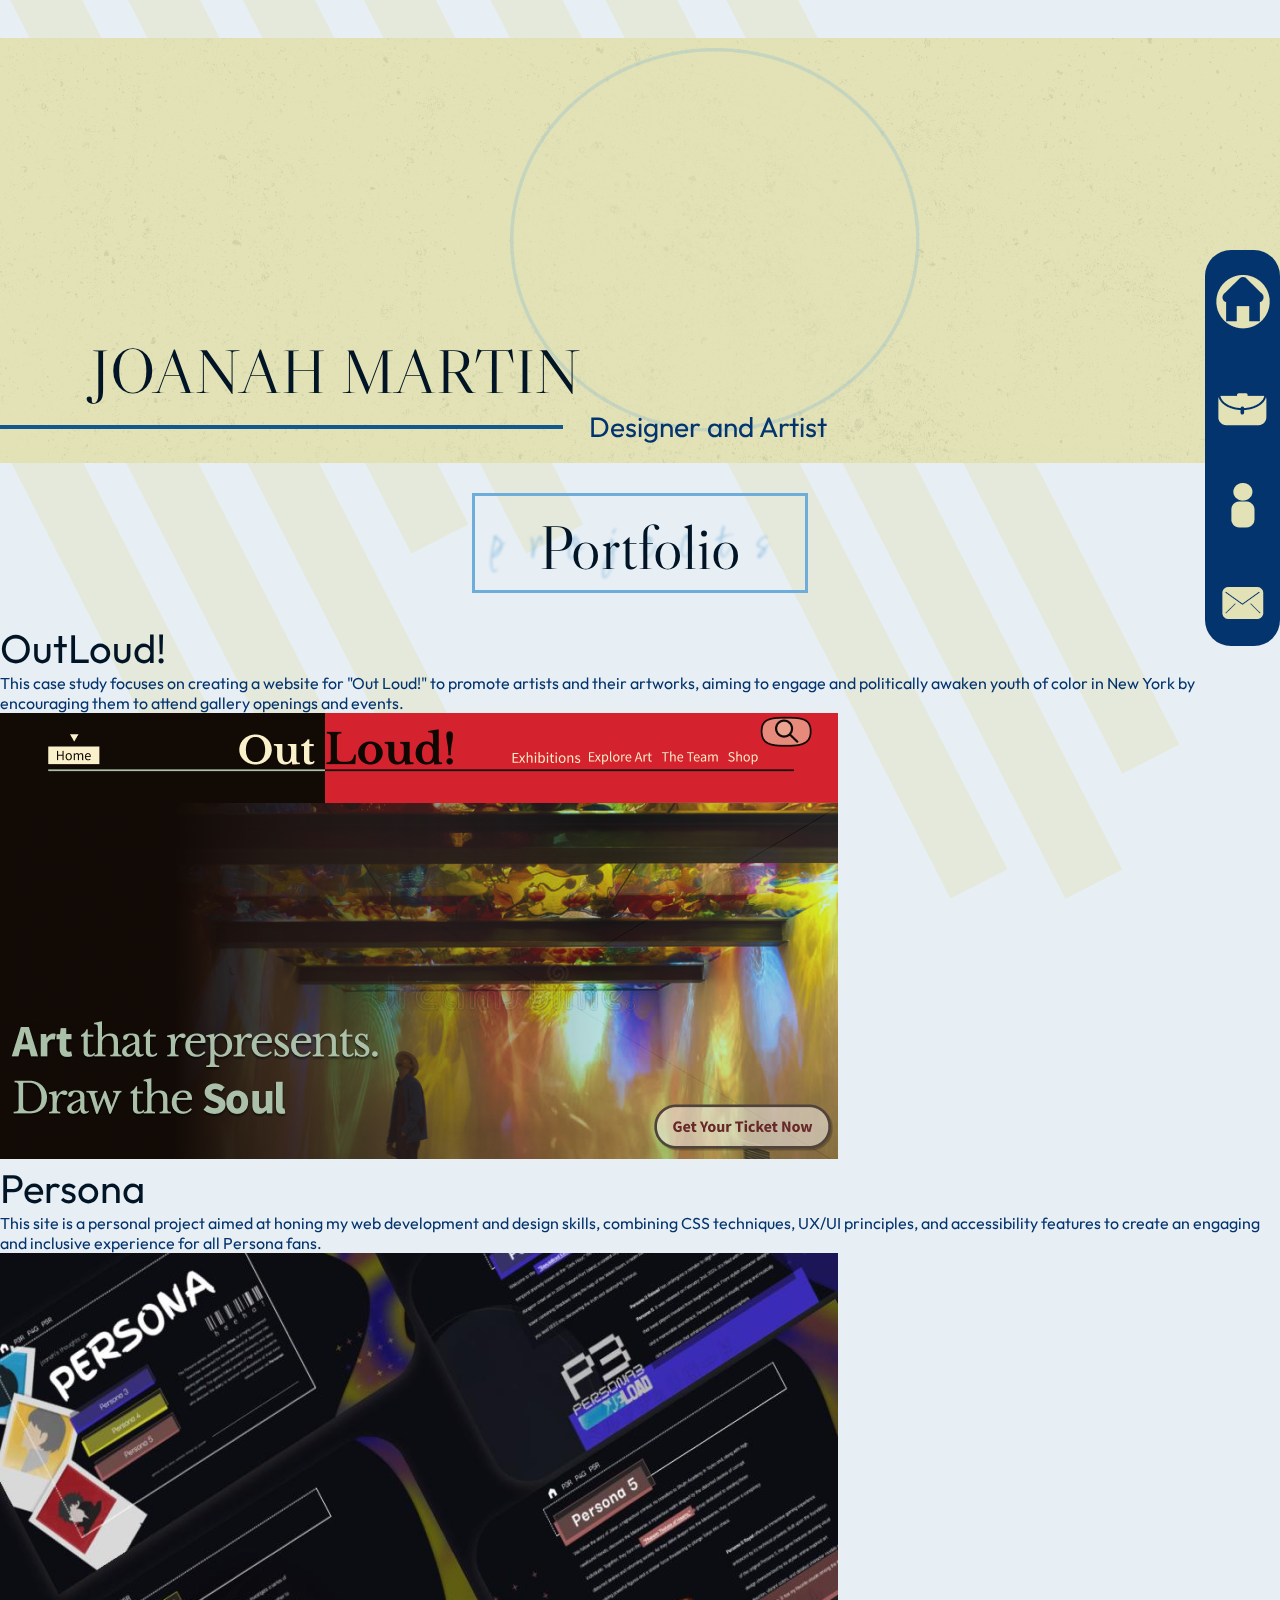
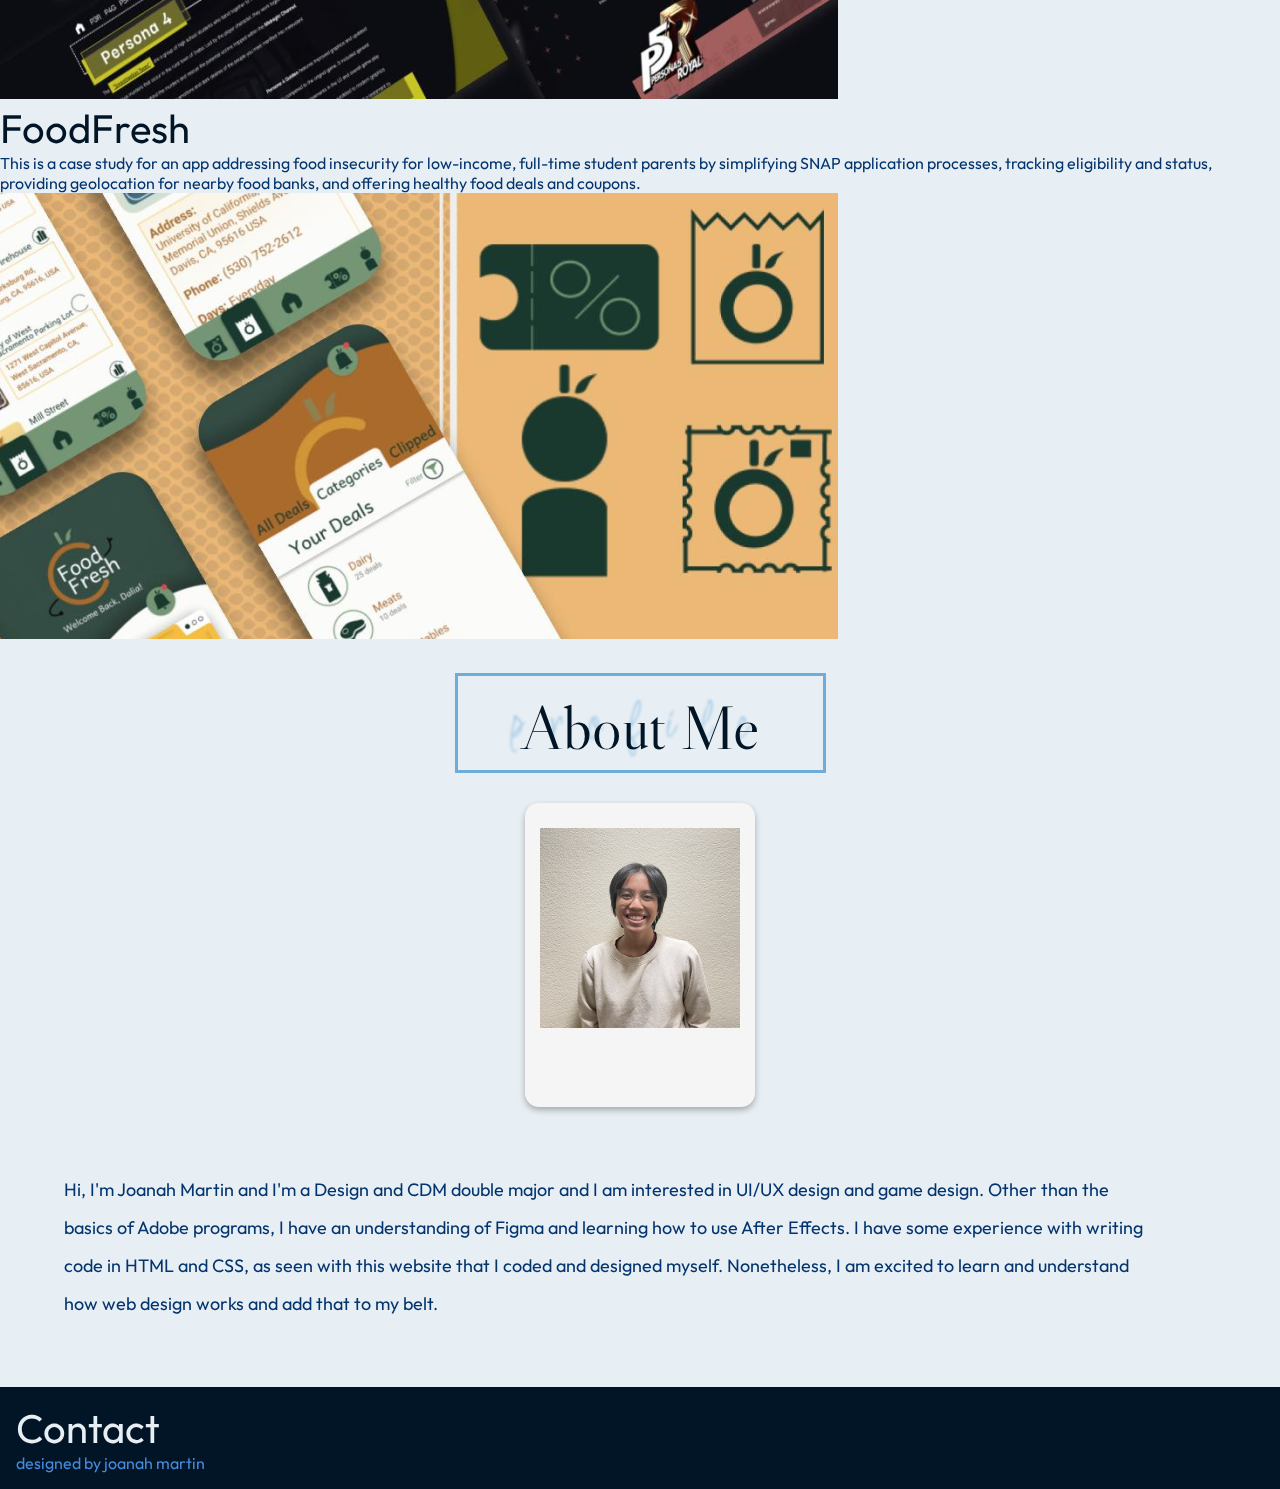
==== index.html @ 05f33e57 "more CSS" ====
<!DOCTYPE html>
<html lang="en">
<head>
    <meta charset="UTF-8" />
    <title>Portfolio Joanah</title>
    <!-- normalize -->
    <link href="https://cdjn.cloudflare.com/ajax/libs/normalize/8.0.1/normalize.min.css" rel="stylesheet">
    <meta name="viewport" content="width=device-width, initial-scale=1.0">
    <!-- fonts -->
    <link href="https://fonts.googleapis.com/css2?family=Libre+Caslon+Display&display=swap" rel="stylesheet">
    <link href="https://fonts.googleapis.com/css2?family=Outfit:wght@100..900&display=swap" rel="stylesheet">
    <link href="https://fonts.googleapis.com/css2?family=Licorice&display=swap" rel="stylesheet">
    <!-- stylesheet -->
    <link rel="stylesheet" href="mainstyle.css">
</head>

<body>
    <img src="images/backgroundRects.png" alt="background rectangles for visual flair" id="backgroundRects">
    <header>
        <img src="images/headerBGEllipse.png" alt="background ellipse">
        <h1>JOANAH MARTIN</h1>
        <p>Designer and Artist</p>
    </header>

    <!-- main nav -->
    <nav>
        <ul>
            <li><a href="index.html"><img src="images/homeICON.png" alt="home button"></a></li>
            <li><a href="subpages/projectsNavigation.html"><img src="images/portfolioICON.png" alt="portfolio icon"></a></li>
            <li class="aboutIcon"><a href="#aboutScroll"><img src="images/aboutICON.png" alt="about me icon"></a></li>
            <li><a href="subpages/contactMe.html"><img src="images/contactICON.png" alt="contact me icon"></a></li>
        </ul>
    </nav>

    <!-- project showcase -->
    <main id="projectShowcase">
        <div class="headerDesign">
            <h2>Portfolio</h2>
            <p class="textDecor">projects</p>
        </div>
        <section>
            <article class="projectBox">   
                <a href="subpages/projects/project1.html"><h3>OutLoud!</h3></a>
                <div>
                    <p class="mobileStyling">Website case study</p>
                    <p class="desktopStyling">This case study focuses on creating a website for "Out Loud!" to promote artists and their artworks, aiming to engage and politically awaken youth of color in New York by encouraging them to attend gallery openings and events.</p>
                    <img src="images/outloudIMG.png" alt="outloud website screenshot">
                </div>
            </article>

            <article class="projectBox">   
                <a href="subpages/projects/project2.html"><h3>Persona</h3></a>
                <div>
                    <p class="mobileStyling">Website fan project</p>
                    <p class="desktopStyling">This site is a personal project aimed at honing my web development and design skills, combining CSS techniques, UX/UI principles, and accessibility features to create an engaging and inclusive experience for all Persona fans.</p>
                    <img src="images/personaIMG.png" alt="persona fan website">
                </div>
            </article>

            <article class="projectBox">   
                <a href="subpages/projects/project3.html"><h3>FoodFresh</h3></a>
                <div>
                    <p class="mobileStyling">App case study</p>
                    <p class="desktopStyling">This is a case study for an app addressing food insecurity for low-income, full-time student parents by simplifying SNAP application processes, tracking eligibility and status, providing geolocation for nearby food banks, and offering healthy food deals and coupons.</p>
                    <img src="images/foodfreshIMG.png" alt="food fresh app">
                </div>
            </article>
        </section>
    </main>

    <!-- About Me-general -->
    <aside id="aboutMe">
        <div class="headerDesign">
            <h2 id="aboutScroll"> About Me</h2>
            <p class="textDecor">profile</p>
        </div>

        <div class="aboutImg">
            <img src="images/me.jpg" alt="an image of me">
        </div>
        <p class="aboutText">Hi, I'm Joanah Martin and I'm a Design and CDM double major and I am interested in UI/UX design and game design. Other than the basics of Adobe programs, I have an understanding of Figma and learning how to use After Effects. I have some experience with writing code in HTML and CSS, as seen with this website that I coded and designed myself. Nonetheless, I am excited to learn and understand how web design works and add that to my belt.</p>
    </aside>
    
    <!-- footer -->
    <footer>
        <h3>Contact</h3>
        <p>designed by joanah martin</p>
    </footer>
</body>
</html>
---- mainstyle.css ----
/******* GENERAL STYLING ********/
body {
    margin: 0px;
    padding: 0px;
    background-color: #E8EFF4;
    overflow-x: hidden;
}

h1, h2 {
    font-family: "Libre Caslon Display", serif;
    font-weight: 100;
    margin: 0px;
    font-size: 62px;
    color: #021526;
}

section article.projectBox a:visited, section article.projectBox a, h3 {
    font-family: "Outfit", sans-serif;
    color: #021526;
    text-decoration: none;
    font-size: 40px;
    font-weight: 400;
    margin: 0px;
}

p.mobileStyling {
    display: none;
}

p {
    font-family: "Outfit", sans-serif;
    color: #03346E;
    margin: 0px;
    font-size: 16px;
}

p.textDecor {
    font-family: "Licorice", cursive;
    color: #6EACDA;
    font-size: 53px;
}

div.headerDesign {
    height: 100px;
    justify-content: center;
    display: flex;
    margin-top: 30px;
    margin-bottom: 30px;
}

div.headerDesign h2 {
    border-style: solid;
    border-color: #6EACDA;
    padding: 1% 5%;
}

div.headerDesign p.textDecor{
    padding-top: 1.5%;
    position: absolute;
    z-index: -1;
    color: transparent;
    text-shadow: 0 0 3px #6eacdaa1;
    letter-spacing: 25px;
}

/******* BACKGROUND ELEMENTS ********/
#backgroundRects {
    position: fixed;
    z-index: -2;
    overflow: hidden;
    transform: translate(-200px, -550px);
}

/******* NAVIGATION ********/
nav ul {
    display: flex;
    background-color: #03346E;
    justify-content: space-between;
    list-style-type: none;
    align-items: center;
    border-radius: 26px;
    padding-left: 0px;
    padding-right: 0px;
    position: fixed;
    top: 26%;
    height: 44%;
    flex-direction: column;
    right: 0%;
    z-index: 10;
}

nav ul li {
    padding: 25px 5px 25px 5px;
}
nav ul li a {
    height: 54px;
    display: block;
}

/******* HEADER ********/
header {
    background-image: url("images/headerBackground.png");
    height: 425px;
    margin-top: 3%;
}

header h1 {
    padding-top: 295px;
    padding-left: 7%;
}

header p {
    font-size: 28px;
    padding-left: 46%;
}

header h1, header p {
    position: relative;
    z-index: 1;
}

header p::before {
    content: "";
    display: block;
    width: 44%;
    background: #11588C;
    left: 0%;
    top: 46%;
    position: absolute;
    padding-top: 4px;
}

header img {
    display: block;
    position: absolute;
    width: 32%;
    opacity: 0.5;
    transform: translate(510px, 10px);
    max-width: 430px;
}

/******* PROJECT SHOWCASE ********/
#projectShowcase {
    overflow-x: hidden;
}

/******* ABOUT ME ********/
aside p.aboutText {
    padding: 5%;
    padding-right: 10%;
    font-size: 18px;
    line-height: 38px;
}

aside img {
    width: 200px;
    height: 200px;
    padding: 25px 15px 79px;
    box-shadow: 0 3px 6px rgba(0, 0, 0, .3);
    background: whitesmoke;
    display: block;
    margin-left: auto;
    border-radius: 14px;
    margin-right: auto;
}

/******* FOOTER ********/
footer {
    background-color: #021526;
    padding: 16px;
}

footer h3 {
    color: #E8EFF4;
}

footer p {
    color: #458bdd;
}

/* Mobile styles */
@media screen and (max-width: 768px) {
    /******* GENERAL STYLING ********/
    body {
        overflow-x: hidden;
    }
    p.desktopStyling{
        display: none;
    }

    /******* BACKGROUND ELEMENTS ********/
    #backgroundRects {
        width: 990px;
    }

    /******* HEADER ********/
    header {
        height: auto;
        overflow-x: hidden;
    }
    header img {
        display: block;
        position: relative;
        width: 60%;
        opacity: 0.5;
        transform: translateX(190px);
    }

    header h1 {
        font-family: "Libre Caslon Display", serif;
        font-weight: 100;
        font-size: 55px;
        margin: 0%;
        padding: 17% 19% 0% 6%;
        color: #021526;
        position: absolute;
        transform: translate(0%, -100%);
    }

    header p {
        font-family: "Outfit", sans-serif;
        color: #11588C;
        font-size: 25px;
        padding-left: 40%;
        padding-bottom: 10px;
        margin: 0px;
        margin-left: -15%;
    }

    header p::before {
        content: "";
        display: block;
        width: 33%;
        background: #11588C;
        left: 0;
        top: 35%;
        position: absolute;
        padding-top: 4px;
    }

    /******* NAVIGATION ********/
    nav ul {
        display: flex;
        background-color: #03346E;
        list-style-type: none;
        align-items: baseline;
        border-radius: 7%;
        padding-left: 10px;
        padding-right: 10px;
        position: fixed;
        top: 89%;
        width: 97%;
        flex-direction: row;
        flex-wrap: nowrap;
    }
    
    nav ul a:visited, nav ul a {
        color: #E2E2B6;
    }

    nav ul li {
        padding: 11px 15px 5px 15px;
    }

    nav ul li a img {
        height: 50%;
    }

    /******* PROJECT SHOWCASE ********/
    #projectShowcase article.projectBox img {
        overflow: hidden;
    }

    #projectShowcase p.mobileStyling {
        display: block;
    }

    /******* ABOUT ME ********/
    aside p.aboutText {
        padding: 10%;
        line-height: 30px;
    }

    /******* FOOTER ********/
    footer {
        opacity: 0%;
    }

}
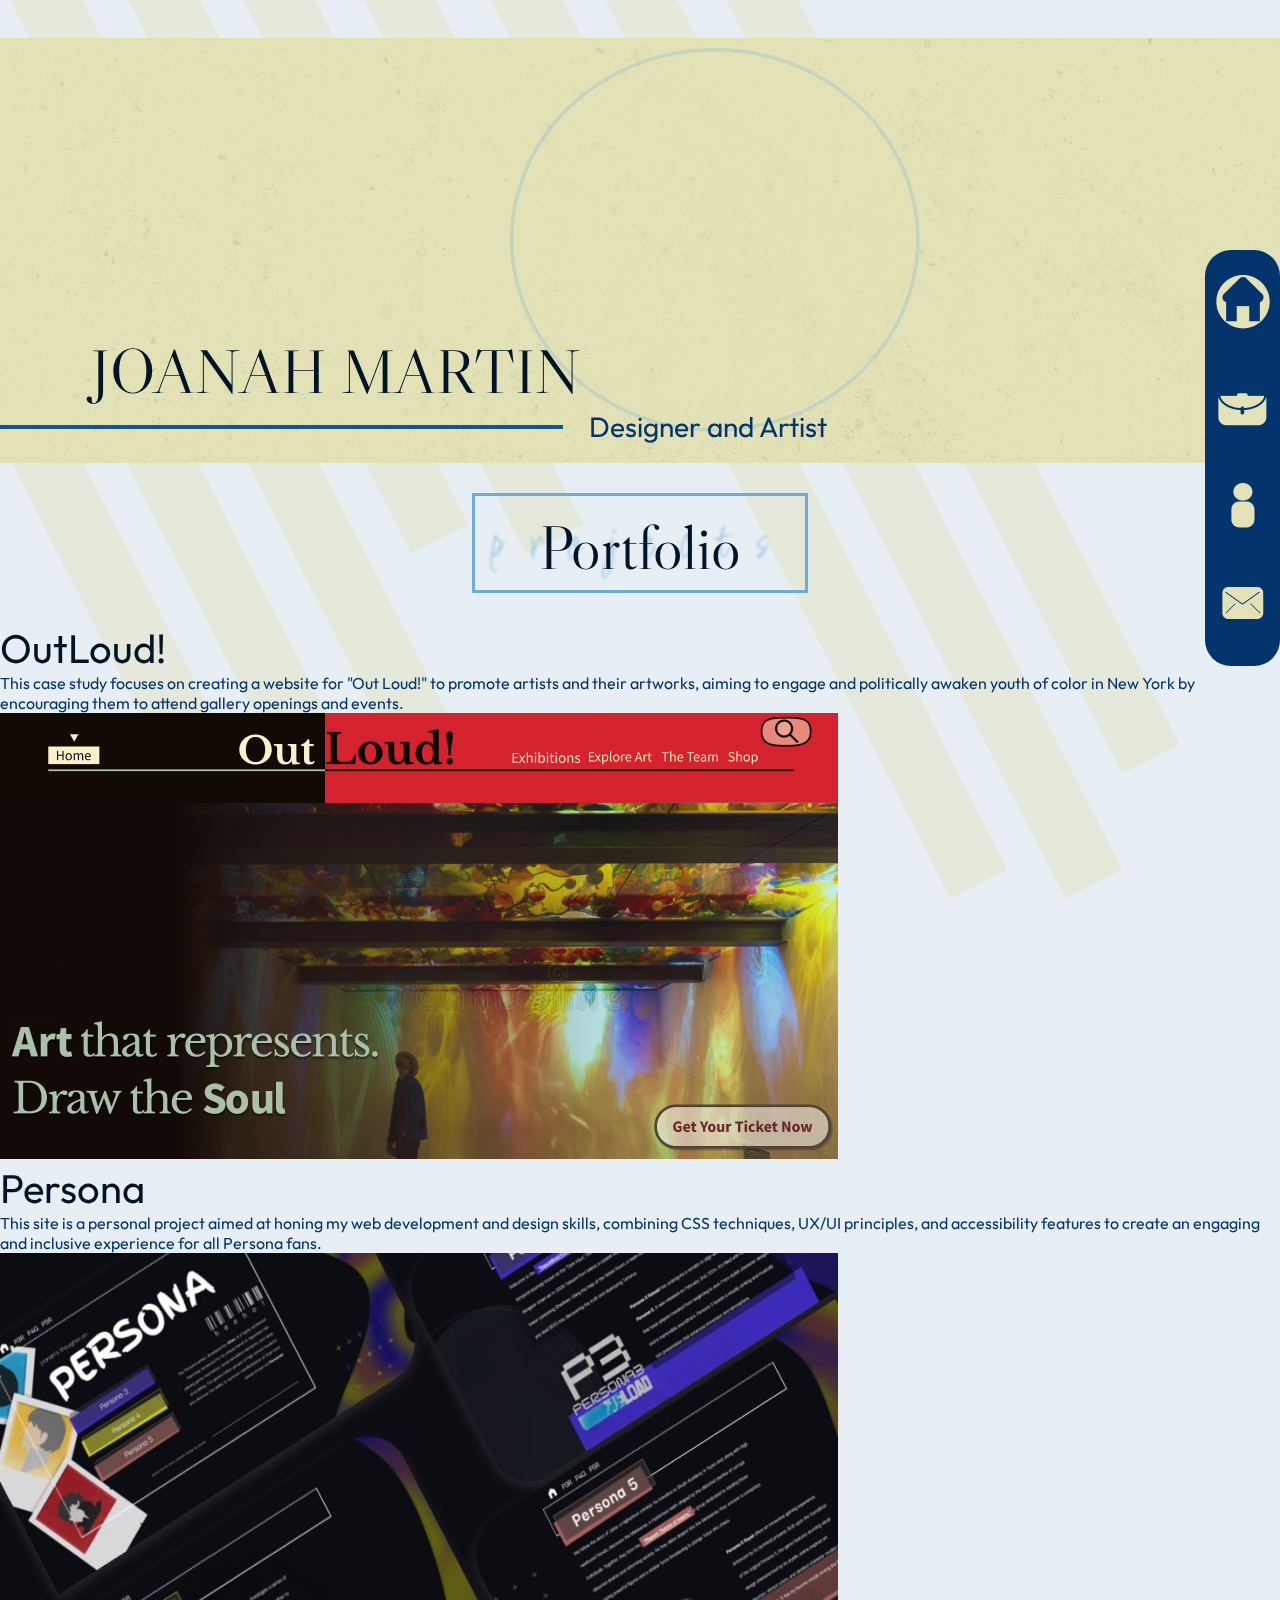
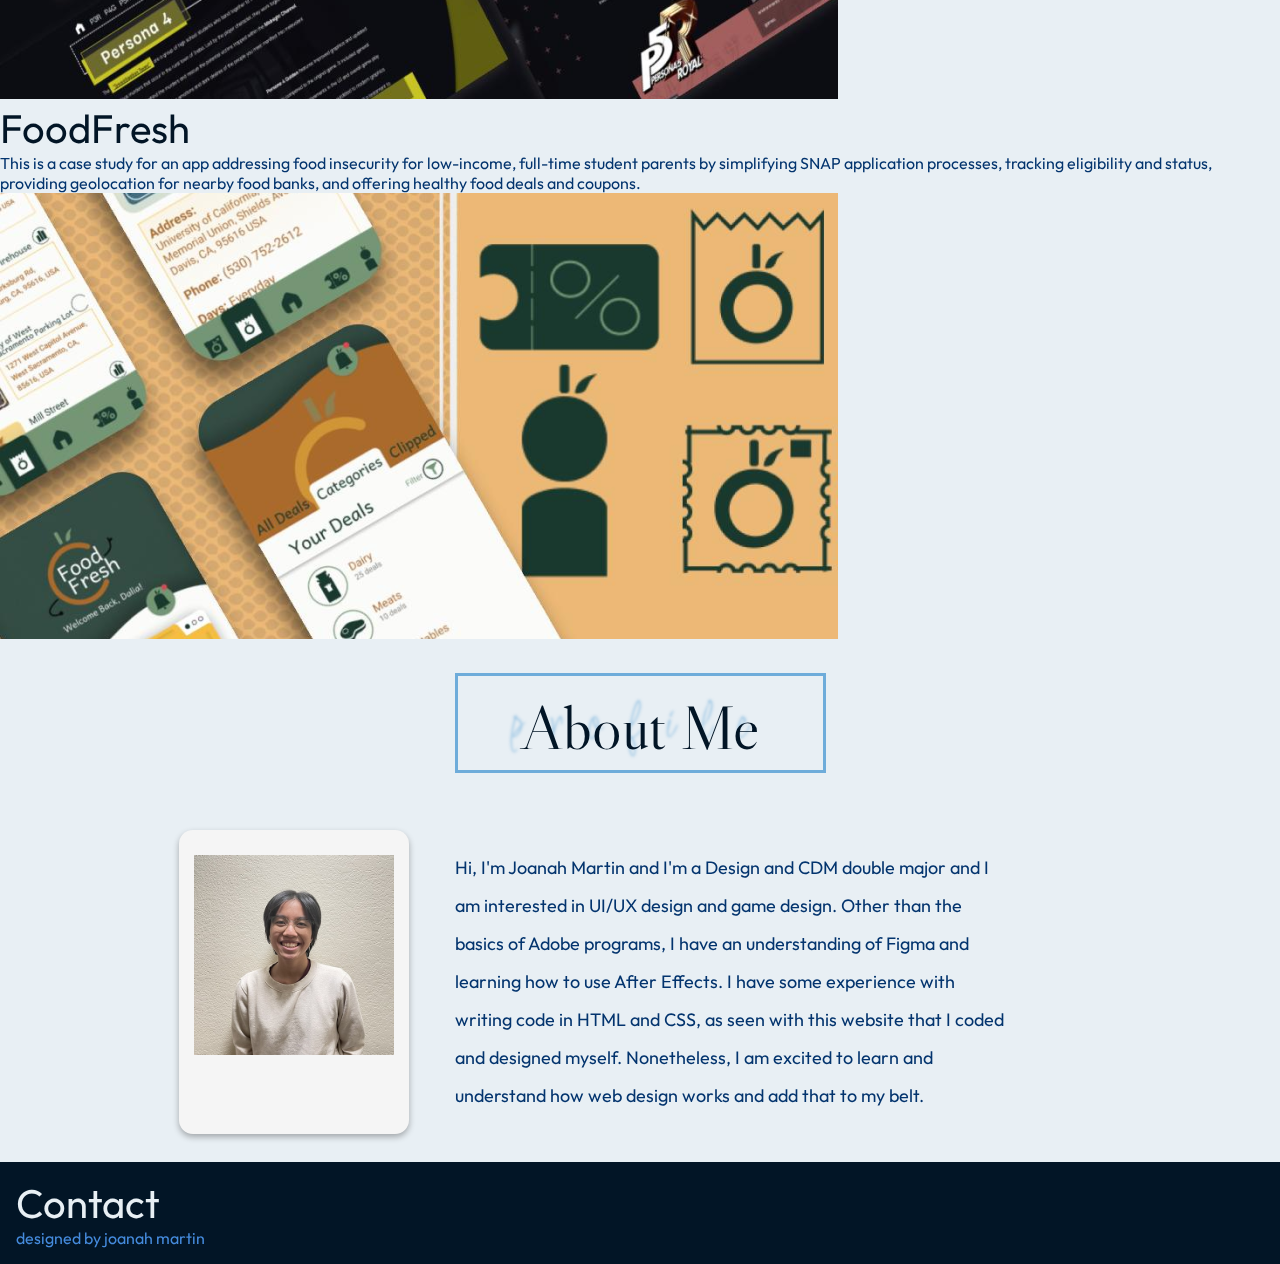
==== commit 3d075fbf: "more CSS" ====
--- a/index.html
+++ b/index.html
@@ -75,10 +75,12 @@
             <p class="textDecor">profile</p>
         </div>
 
-        <div class="aboutImg">
-            <img src="images/me.jpg" alt="an image of me">
+        <div class="aboutBody">
+            <div class="aboutImg">
+                <img src="images/me.jpg" alt="an image of me">
+            </div>
+            <p class="aboutText">Hi, I'm Joanah Martin and I'm a Design and CDM double major and I am interested in UI/UX design and game design. Other than the basics of Adobe programs, I have an understanding of Figma and learning how to use After Effects. I have some experience with writing code in HTML and CSS, as seen with this website that I coded and designed myself. Nonetheless, I am excited to learn and understand how web design works and add that to my belt.</p>
         </div>
-        <p class="aboutText">Hi, I'm Joanah Martin and I'm a Design and CDM double major and I am interested in UI/UX design and game design. Other than the basics of Adobe programs, I have an understanding of Figma and learning how to use After Effects. I have some experience with writing code in HTML and CSS, as seen with this website that I coded and designed myself. Nonetheless, I am excited to learn and understand how web design works and add that to my belt.</p>
     </aside>
     
     <!-- footer -->
--- a/mainstyle.css
+++ b/mainstyle.css
@@ -83,7 +83,7 @@
     padding-right: 0px;
     position: fixed;
     top: 26%;
-    height: 44%;
+    height: auto;
     flex-direction: column;
     right: 0%;
     z-index: 10;
@@ -162,6 +162,13 @@
     margin-left: auto;
     border-radius: 14px;
     margin-right: auto;
+}
+
+aside div.aboutBody{
+    display: flex;
+    align-items: center;
+    flex-wrap: nowrap;
+    padding: 0px 14%;
 }
 
 /******* FOOTER ********/
@@ -262,8 +269,8 @@
         padding: 11px 15px 5px 15px;
     }
 
-    nav ul li a img {
-        height: 50%;
+    nav ul li a {
+        height: 95px;
     }
 
     /******* PROJECT SHOWCASE ********/
@@ -281,6 +288,11 @@
         line-height: 30px;
     }
 
+    aside div.aboutBody {
+        align-items: center;
+        flex-direction: column;
+    }
+
     /******* FOOTER ********/
     footer {
         opacity: 0%;
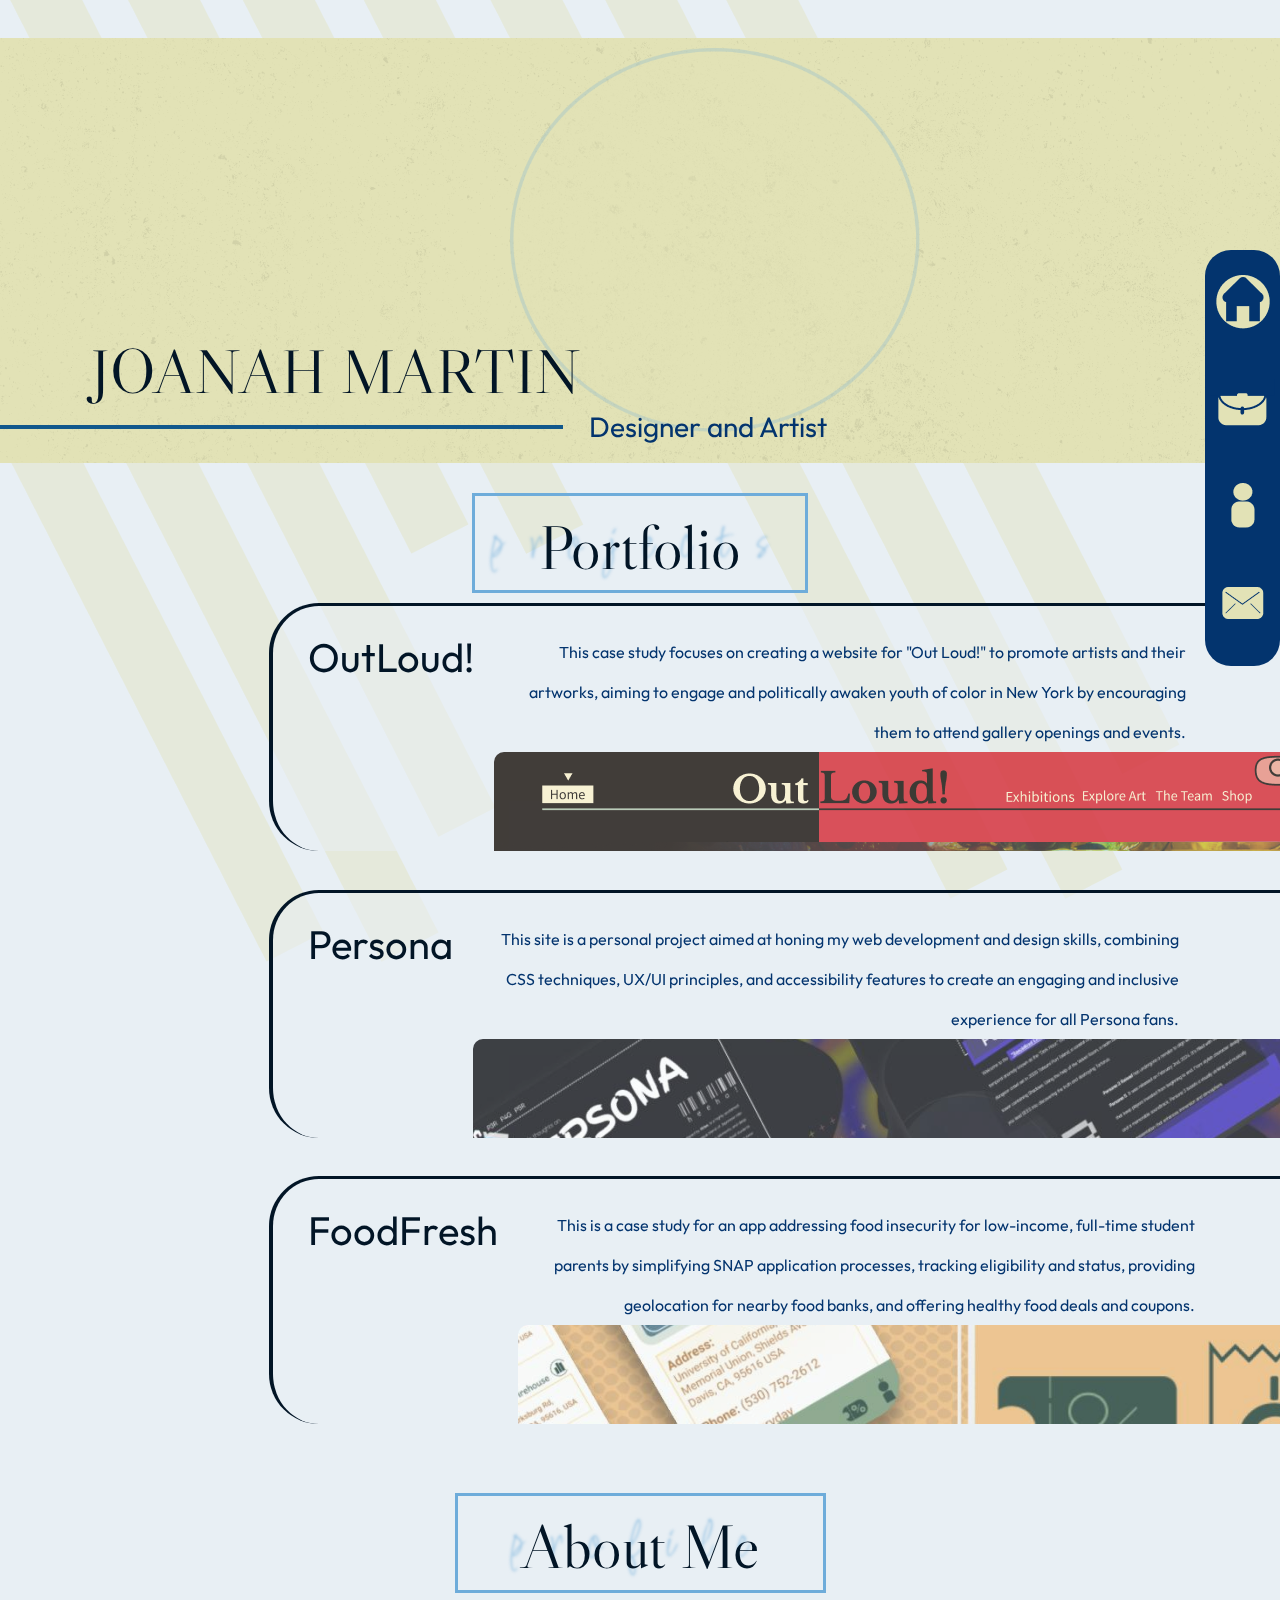
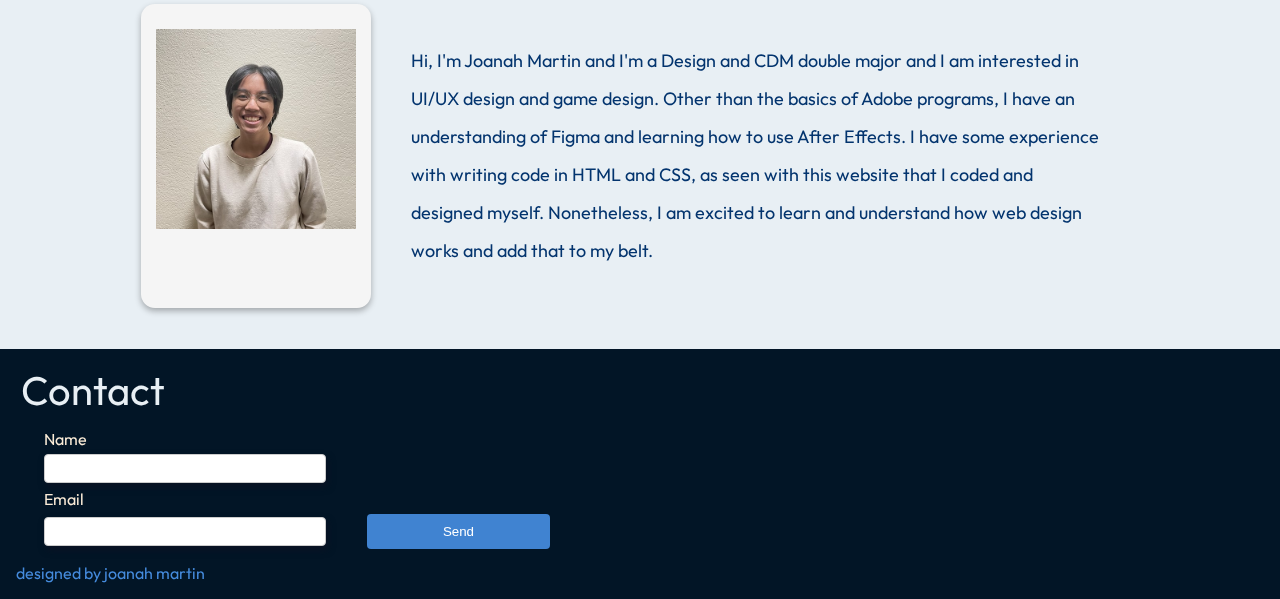
==== commit 020d4d03: "more CSS and a bit of JavaScript" ====
--- a/index.html
+++ b/index.html
@@ -40,29 +40,29 @@
         </div>
         <section>
             <article class="projectBox">   
-                <a href="subpages/projects/project1.html"><h3>OutLoud!</h3></a>
+                <a href="subpages/projects/project1.html" class="projectHoverLink project1"><h3 class="projectGrid1">OutLoud!</h3></a>
                 <div>
-                    <p class="mobileStyling">Website case study</p>
-                    <p class="desktopStyling">This case study focuses on creating a website for "Out Loud!" to promote artists and their artworks, aiming to engage and politically awaken youth of color in New York by encouraging them to attend gallery openings and events.</p>
-                    <img src="images/outloudIMG.png" alt="outloud website screenshot">
+                    <p class="mobileStyling" class="projectGrid2">Website case study</p>
+                    <p class="desktopStyling" class="projectGrid2">This case study focuses on creating a website for "Out Loud!" to promote artists and their artworks, aiming to engage and politically awaken youth of color in New York by encouraging them to attend gallery openings and events.</p>
+                    <img src="images/outloudIMG.png" alt="outloud website screenshot" class="projectGrid3">
                 </div>
             </article>
 
             <article class="projectBox">   
-                <a href="subpages/projects/project2.html"><h3>Persona</h3></a>
+                <a href="subpages/projects/project2.html" class="projectHoverLink project2"><h3 class="projectGrid1">Persona</h3></a>
                 <div>
-                    <p class="mobileStyling">Website fan project</p>
-                    <p class="desktopStyling">This site is a personal project aimed at honing my web development and design skills, combining CSS techniques, UX/UI principles, and accessibility features to create an engaging and inclusive experience for all Persona fans.</p>
-                    <img src="images/personaIMG.png" alt="persona fan website">
+                    <p class="mobileStyling" class="projectGrid2">Website fan project</p>
+                    <p class="desktopStyling" class="projectGrid2">This site is a personal project aimed at honing my web development and design skills, combining CSS techniques, UX/UI principles, and accessibility features to create an engaging and inclusive experience for all Persona fans.</p>
+                    <img src="images/personaIMG.png" alt="persona fan website" class="projectGrid3">
                 </div>
             </article>
 
             <article class="projectBox">   
-                <a href="subpages/projects/project3.html"><h3>FoodFresh</h3></a>
+                <a href="subpages/projects/project3.html" class="projectHoverLink project3"><h3 class="projectGrid1">FoodFresh</h3></a>
                 <div>
-                    <p class="mobileStyling">App case study</p>
-                    <p class="desktopStyling">This is a case study for an app addressing food insecurity for low-income, full-time student parents by simplifying SNAP application processes, tracking eligibility and status, providing geolocation for nearby food banks, and offering healthy food deals and coupons.</p>
-                    <img src="images/foodfreshIMG.png" alt="food fresh app">
+                    <p class="mobileStyling" class="projectGrid2">App case study</p>
+                    <p class="desktopStyling" class="projectGrid2">This is a case study for an app addressing food insecurity for low-income, full-time student parents by simplifying SNAP application processes, tracking eligibility and status, providing geolocation for nearby food banks, and offering healthy food deals and coupons.</p>
+                    <img src="images/foodfreshIMG.png" alt="food fresh app" class="projectGrid3">
                 </div>
             </article>
         </section>
@@ -86,7 +86,21 @@
     <!-- footer -->
     <footer>
         <h3>Contact</h3>
+        <div class="contactFormContainer">
+            <form id="contactForm" action="https://formspree.io/f/mblroylk" method="POST">
+                <label for="name">Name</label>
+                <input type="text" id="name" name="name" required>
+
+                <label for="email">Email</label>
+                <input type="email" id="email" name="email" required>
+
+                <button type="submit">Send</button>
+            </form>
+        </div>
         <p>designed by joanah martin</p>
     </footer>
+
+    <!-- Link to the JavaScript file -->
+    <script src="scripts.js"></script>
 </body>
 </html>--- a/mainstyle.css
+++ b/mainstyle.css
@@ -21,6 +21,8 @@
     font-size: 40px;
     font-weight: 400;
     margin: 0px;
+    height: 57px;
+    padding: 0px 5px;
 }
 
 p.mobileStyling {
@@ -45,7 +47,7 @@
     justify-content: center;
     display: flex;
     margin-top: 30px;
-    margin-bottom: 30px;
+    margin-bottom: 10px;
 }
 
 div.headerDesign h2 {
@@ -92,6 +94,7 @@
 nav ul li {
     padding: 25px 5px 25px 5px;
 }
+
 nav ul li a {
     height: 54px;
     display: block;
@@ -142,12 +145,88 @@
 /******* PROJECT SHOWCASE ********/
 #projectShowcase {
     overflow-x: hidden;
+    position: relative;
+}
+
+#projectShowcase p {
+    text-align: right;
+}
+
+#projectShowcase section article.projectBox {
+    display: grid;
+    grid-template-areas:
+        "projectGrid1 projectGrid2"
+        "projectGrid3 projectGrid3";
+    grid-gap: 10px;
+    padding: 26px 25px;
+    margin-left: 21%;
+    height: 193px;
+    width: 100%;
+    overflow: hidden;
+    background:#e8eff47d;
+    margin-bottom: 3%;
+    border-radius: 50px;
+    border-top: 3px solid #021526;
+    border-left: 4px solid #021526;
+    border-bottom: none;
+    border-right: none;
+}
+
+#projectShowcase section article.projectBox div {
+    padding-right: 10%;
+}
+
+#projectShowcase p.desktopStyling {
+    width: 71%;
+    line-height: 40px;
+}
+
+#projectShowcase article.projectBox div img.projectGrid3 {
+    opacity: 78%;
+    border-radius: 10px;
+}
+
+.projectHoverLink {
+    position: relative; 
+    display: inline-block;
+    text-decoration: none;
+    color: #333;
+    padding: 10px;
+    overflow: hidden;
+  }
+
+#projectShowcase .projectHoverLink::before {
+    content: "";
+    position: absolute;
+    top: -15%;
+    left: -11%;
+    width: 224px;
+    height: 70px;
+    background-color: #6eacda;
+    transform: translate(-30%, -30%) scale(0); 
+    transition: transform 0.3s ease; 
+    z-index: -1;
+  }
+
+#projectShowcase .projectHoverLink:hover::before {
+    transform: translate(0%, 0%) scale(1); 
+}
+
+#projectShowcase .project1::before {
+    clip-path: polygon(12% 21%, 92% 14%, 86% 86%, 10% 90%);
+}
+
+#projectShowcase .project2::before {
+    clip-path: polygon(7% 0%, 80% 10%, 78% 81%, 17% 93%);
+}
+
+#projectShowcase .project3::before {
+    clip-path: polygon(3% 14%, 94% 20%, 103% 94%, 17% 93%);
 }
 
 /******* ABOUT ME ********/
 aside p.aboutText {
-    padding: 5%;
-    padding-right: 10%;
+    padding: 4%;
     font-size: 18px;
     line-height: 38px;
 }
@@ -168,7 +247,7 @@
     display: flex;
     align-items: center;
     flex-wrap: nowrap;
-    padding: 0px 14%;
+    padding: 0px 11% 3%;
 }
 
 /******* FOOTER ********/
@@ -185,7 +264,60 @@
     color: #458bdd;
 }
 
+div.contactFormContainer {
+    padding-left: 28px;
+}
+
+label {
+    display: block;
+    margin: 7px 0 5px;
+    font-family: 'Outfit';
+    color: antiquewhite;
+}
+
+input, textarea {
+    width: 22%;
+    padding: 6px;
+    margin-bottom: -1px;
+    border: 1px solid #ccc;
+    border-radius: 4px;
+    box-shadow: 2px 4px 7px rgb(15 17 35 / 61%);
+}
+
+#email {
+    margin-bottom: 17px;
+}
+
+button {
+    width: 15%;
+    margin-left: 3%;
+    padding: 10px;
+    background-color: #4083d1;
+    color: #fff;
+    border: none;
+    border-radius: 4px;
+    cursor: pointer;
+}
+
+button:hover {
+    background-color: #0056b3;
+}
+
 /* Mobile styles */
+@media (max-width: 1000px){
+    #projectShowcase section article.projectBox {
+        width: 80%;
+    }
+
+    #projectShowcase p.desktopStyling {
+        width: 47%;
+        line-height: 28px;
+    }
+    section article.projectBox a {
+        width: 192px;
+    }
+}
+
 @media screen and (max-width: 768px) {
     /******* GENERAL STYLING ********/
     body {
@@ -280,6 +412,26 @@
 
     #projectShowcase p.mobileStyling {
         display: block;
+        text-align: left;
+        padding-bottom: 13px;
+    }
+
+    #projectShowcase section article.projectBox {
+        display: grid;
+        grid-template-areas: 
+            "projectGrid1"
+            "projectGrid2"
+            "projectGrid3";
+        grid-gap: 0px;
+        padding: 3px 25px;
+        width: 70%;
+        height: 102px;
+    }
+
+    #projectShowcase section {
+        display: flex;
+        flex-direction: column;
+        align-items: flex-end;
     }
 
     /******* ABOUT ME ********/
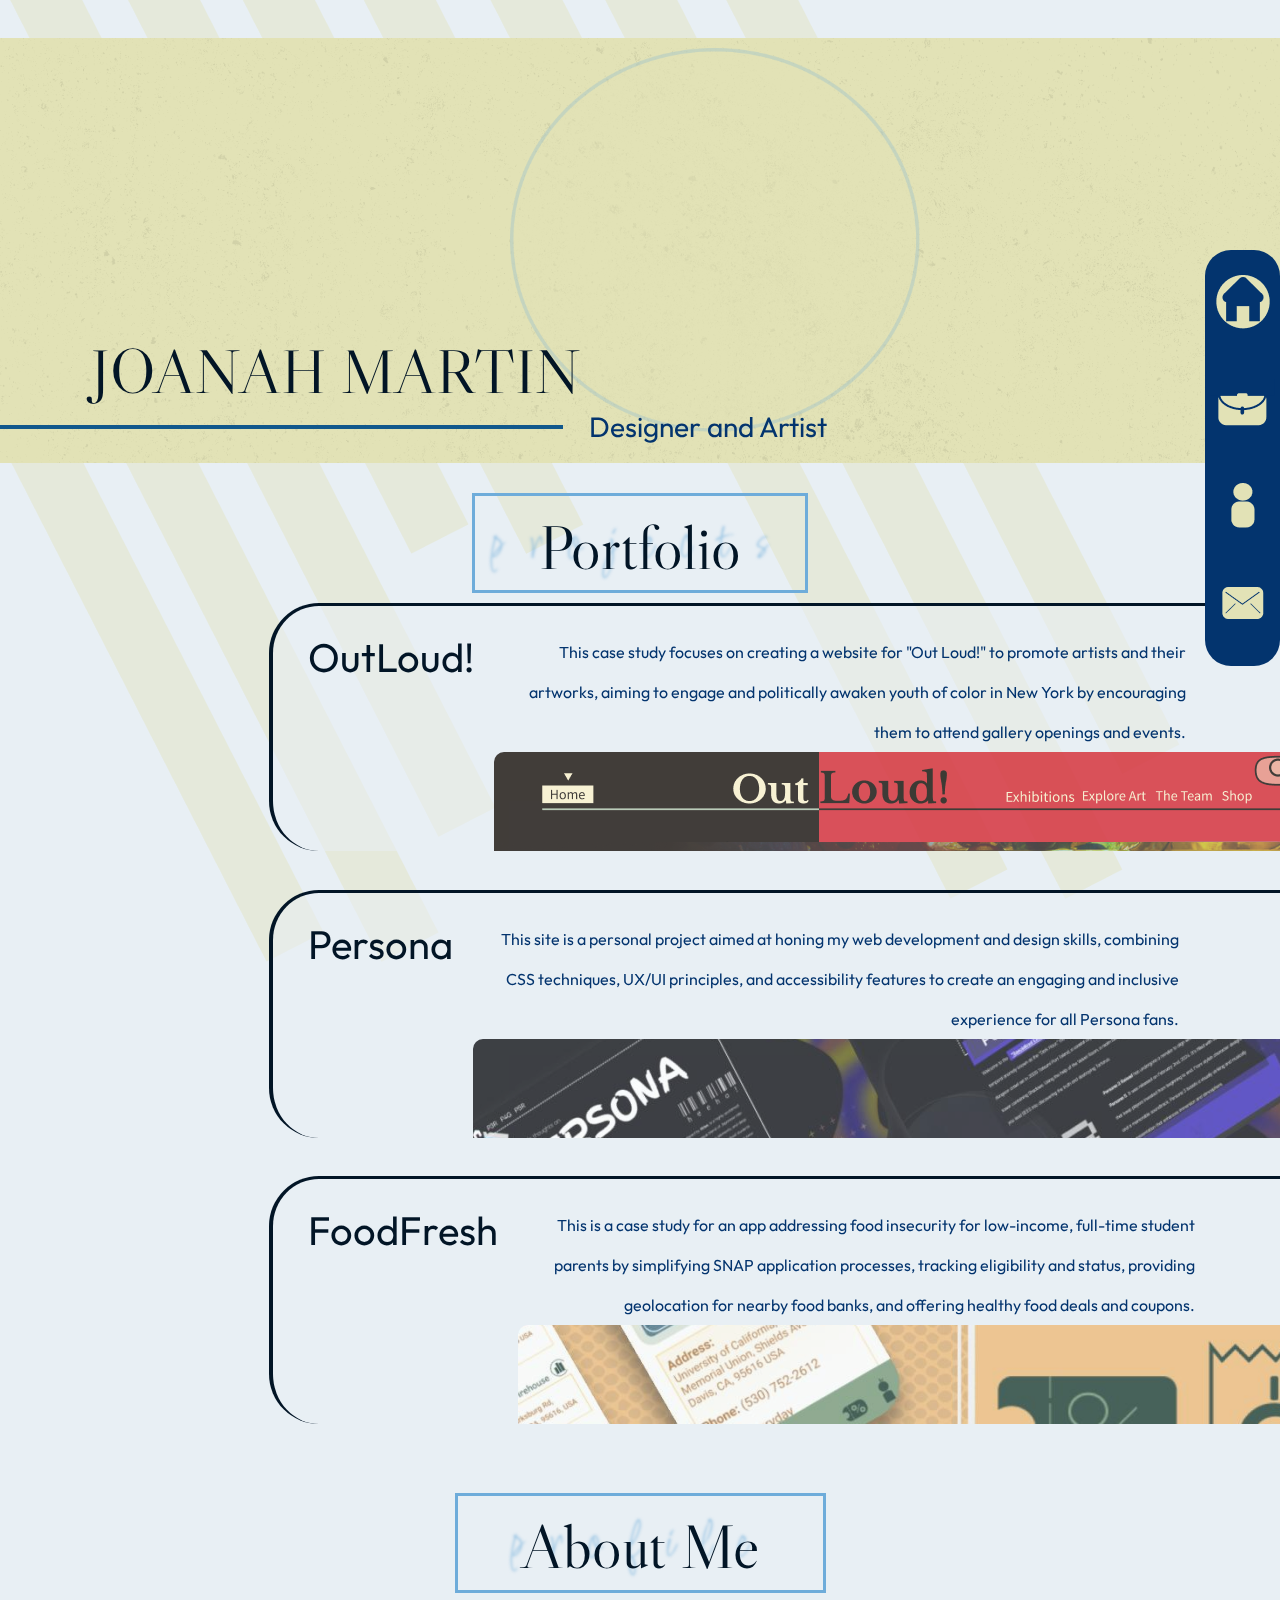
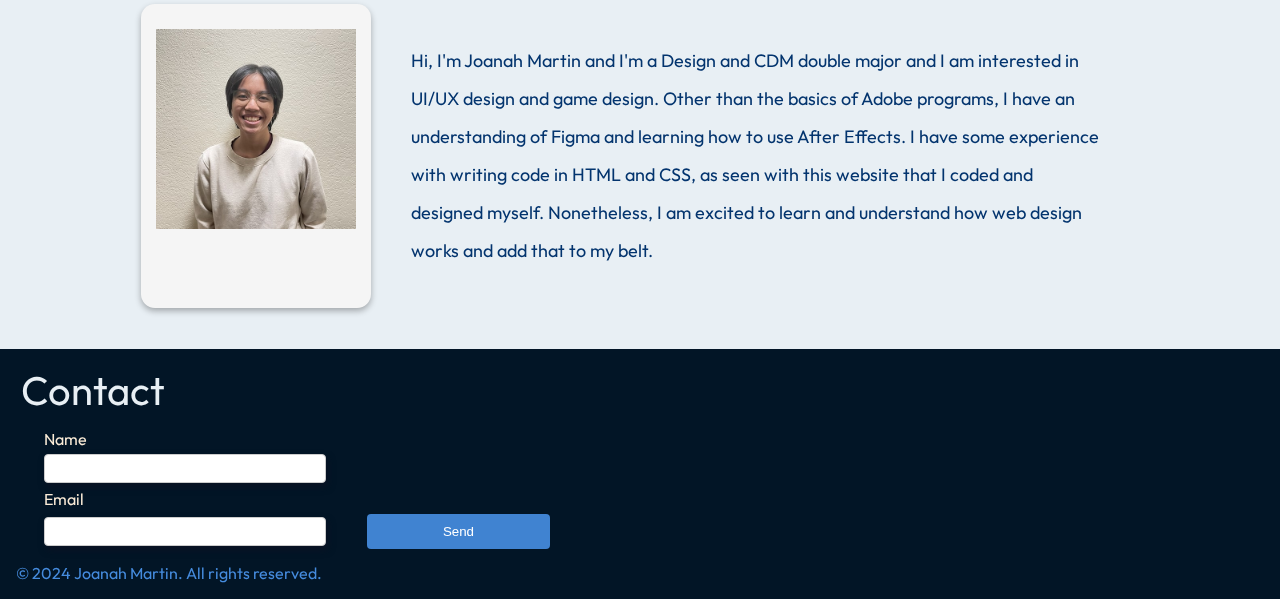
==== commit 0871f3f3: "coding+" ====
--- a/index.html
+++ b/index.html
@@ -97,7 +97,7 @@
                 <button type="submit">Send</button>
             </form>
         </div>
-        <p>designed by joanah martin</p>
+        <p>&copy; 2024 Joanah Martin. All rights reserved.</p>
     </footer>
 
     <!-- Link to the JavaScript file -->
--- a/mainstyle.css
+++ b/mainstyle.css
@@ -297,6 +297,7 @@
     border: none;
     border-radius: 4px;
     cursor: pointer;
+    z-index:10;
 }
 
 button:hover {
